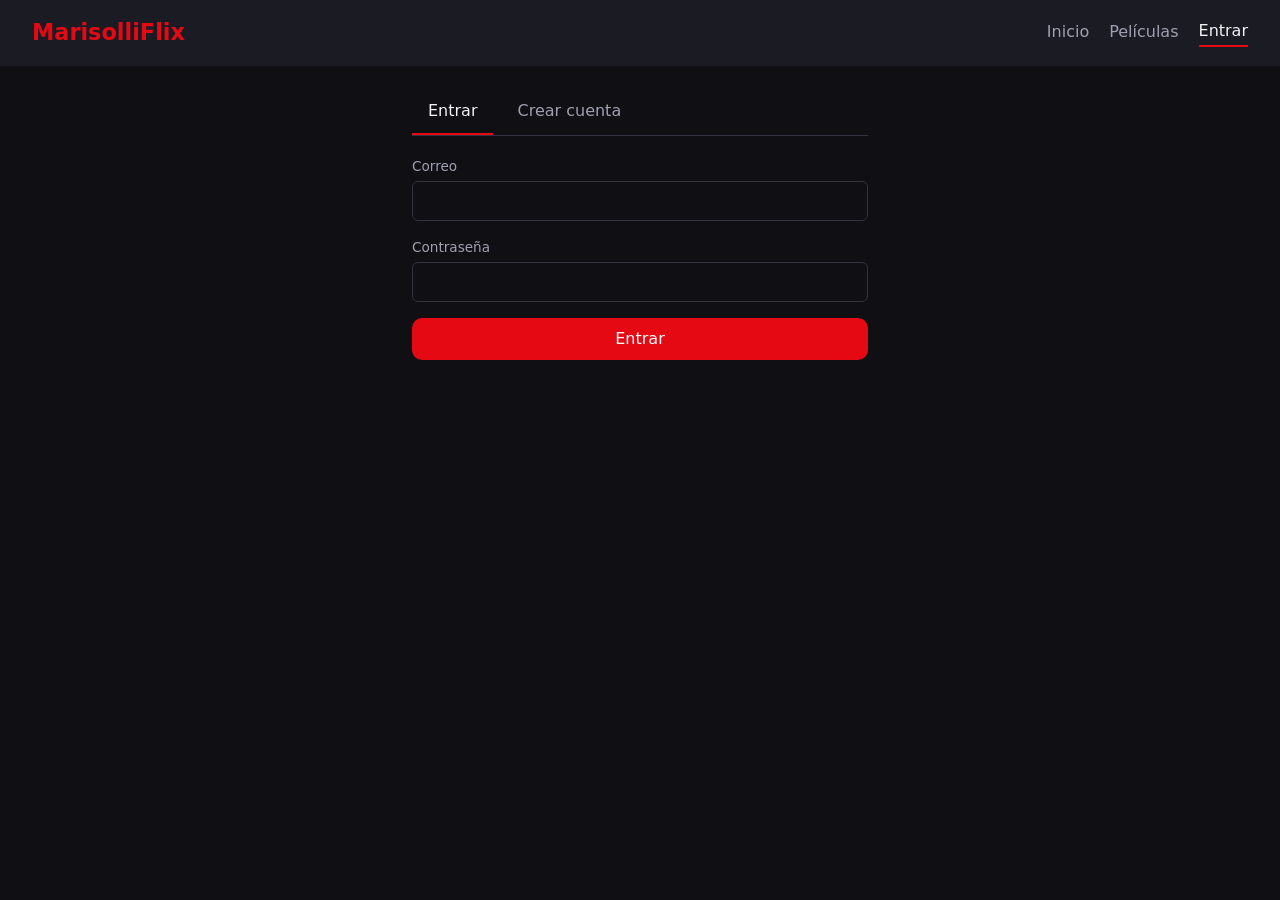
==== pages/admin.html @ 51718915 "[HU-14][FE] Panel de administracion y propuesta de peliculas Agrega inicio de sesion y registro, for" ====
<!DOCTYPE html>
<html lang="es">
<head>
  <meta charset="UTF-8">
  <meta name="viewport" content="width=device-width, initial-scale=1">
  <title>MarisolliFlix · Administración</title>
  <link rel="stylesheet" href="../css/styles.css">
</head>
<body>
  <header class="header">
    <a class="logo" href="../index.html">MarisolliFlix</a>
    <nav class="nav">
      <a href="../index.html">Inicio</a>
      <a href="listado.html">Películas</a>
    </nav>
  </header>
  <main>
    <section class="section">
      <h1>Panel de administración</h1>
      <p id="aviso-acceso" class="state state--error" hidden></p>

      <div id="panel-admin" hidden>
        <div class="tabs" role="tablist">
          <button class="tab active" role="tab" data-tab="categorias" aria-selected="true">Categorías</button>
          <button class="tab" role="tab" data-tab="peliculas" aria-selected="false">Películas</button>
          <button class="tab" role="tab" data-tab="pendientes" aria-selected="false">Pendientes <span id="contador-pendientes" class="badge" hidden></span></button>
        </div>

        <div id="tab-categorias" role="tabpanel">
          <div class="toolbar"><button class="btn" data-accion="nueva-cat">Nueva categoría</button></div>
          <div id="lista-categorias" data-lista="categorias"></div>
        </div>

        <div id="tab-peliculas" role="tabpanel" hidden>
          <div class="toolbar">
            <button class="btn" data-accion="nueva-peli">Nueva película</button>
            <label>Estado
              <select id="filtro-estado">
                <option value="">Todos</option>
                <option value="pending">Pendientes</option>
                <option value="approved">Aprobadas</option>
                <option value="rejected">Rechazadas</option>
              </select>
            </label>
          </div>
          <div id="lista-peliculas" data-lista="peliculas"></div>
        </div>

        <div id="tab-pendientes" role="tabpanel" hidden>
          <div id="lista-pendientes" data-lista="pendientes"></div>
        </div>
      </div>
    </section>
  </main>
  <script type="module" src="../js/main.js"></script>
  <script type="module" src="../js/pages/admin.js"></script>
</body>
</html>
---- css/styles.css ----
:root {
  --bg: #0f0f14;
  --surface: #1b1b24;
  --text: #f2f2f5;
  --muted: #a0a0b0;
  --accent: #e50914;
  --radius: 10px;
  --danger: #c0392b;
  --ok: #2ecc71;
  --borde: #33333f;
}
* { box-sizing: border-box; margin: 0; padding: 0; }
body { font-family: system-ui, sans-serif; background: var(--bg); color: var(--text); line-height: 1.5; }
a { color: inherit; text-decoration: none; }

.header { display: flex; align-items: center; justify-content: space-between; gap: 1rem; flex-wrap: wrap; padding: 1rem 2rem; background: var(--surface); position: sticky; top: 0; z-index: 10; }
.logo { color: var(--accent); font-weight: 800; font-size: 1.4rem; }
.nav { display: flex; gap: 1.25rem; align-items: center; flex-wrap: wrap; }
.nav a { color: var(--muted); padding-bottom: 2px; }
.nav a:hover, .nav a.active { color: var(--text); border-bottom: 2px solid var(--accent); }

.section { padding: 1.5rem 2rem; }
.section h1, .section h2 { margin-bottom: 1rem; }

.hero { min-height: 280px; display: flex; align-items: flex-end; padding: 2rem; background: linear-gradient(135deg, #3a0b10, #14141c); }
.hero__content { max-width: 560px; display: grid; gap: .75rem; justify-items: start; }
.hero h1 { font-size: clamp(1.8rem, 5vw, 3rem); }
.hero p { color: var(--muted); }

.btn { display: inline-block; background: var(--accent); color: #fff; border: 0; padding: .55rem 1.1rem; border-radius: var(--radius); cursor: pointer; font: inherit; }
.btn:disabled { opacity: .4; cursor: not-allowed; }
.badge { background: rgba(255, 255, 255, .12); padding: .15rem .55rem; border-radius: 999px; font-size: .85rem; }

.toolbar { display: flex; gap: 1rem; flex-wrap: wrap; margin-bottom: 1.25rem; }
.toolbar label { display: grid; gap: .25rem; color: var(--muted); font-size: .85rem; }
.toolbar select { background: var(--surface); color: var(--text); border: 1px solid #33333f; border-radius: 6px; padding: .45rem .7rem; font: inherit; }

.grid { display: grid; grid-template-columns: repeat(auto-fill, minmax(170px, 1fr)); gap: 1rem; }
.card { background: var(--surface); border-radius: var(--radius); overflow: hidden; transition: transform .15s; }
.card:hover { transform: translateY(-4px); }
.card img, .card__placeholder { width: 100%; aspect-ratio: 2 / 3; object-fit: cover; display: block; }
.card__placeholder { display: grid; place-items: center; font-size: 3rem; font-weight: 800; background: linear-gradient(160deg, #2b2b3a, #14141c); color: var(--accent); }
.card__body { padding: .75rem; display: grid; gap: .3rem; justify-items: start; }
.card__title { font-size: 1rem; }
.card__meta { color: var(--muted); font-size: .8rem; }

.card--skeleton { aspect-ratio: 2 / 3.6; animation: pulse 1.2s ease-in-out infinite; }
@keyframes pulse { 50% { opacity: .45; } }

.state { grid-column: 1 / -1; text-align: center; padding: 2rem; color: var(--muted); }
.state--error { color: #ff6b6b; }

.paginacion { display: flex; justify-content: center; align-items: center; gap: 1rem; margin-top: 1.5rem; }

.nav__salir { background: none; border: 0; color: var(--muted); font: inherit; cursor: pointer; padding-bottom: 2px; }
.nav__salir:hover { color: var(--text); }

.section--angosta { max-width: 520px; margin: 0 auto; }
.ayuda { color: var(--muted); margin-bottom: 1rem; }

/* Formularios */
.form { display: grid; gap: 1rem; }
.form label { display: grid; gap: .3rem; color: var(--muted); font-size: .85rem; }
.form input, .form select, .form textarea { background: var(--bg); color: var(--text); border: 1px solid var(--borde); border-radius: 6px; padding: .55rem .7rem; font: inherit; width: 100%; }
.form input:focus, .form select:focus, .form textarea:focus, .toolbar select:focus { outline: 2px solid var(--accent); outline-offset: 1px; }
.form textarea { resize: vertical; }
.form__fila { display: grid; grid-template-columns: 1fr 1fr; gap: 1rem; }
.form__error { background: rgba(192, 57, 43, .18); border: 1px solid var(--danger); color: #ff8d80; padding: .6rem .8rem; border-radius: 6px; font-size: .9rem; }

.btn--sec { background: #2c2c3a; }
.btn--peligro { background: var(--danger); }
.badge--approved { background: rgba(46, 204, 113, .2); color: var(--ok); }
.badge--rejected { background: rgba(192, 57, 43, .25); color: #ff8d80; }
.badge--pending { background: rgba(241, 196, 15, .2); color: #f1c40f; }

/* Pestañas */
.tabs { display: flex; gap: .5rem; flex-wrap: wrap; border-bottom: 1px solid var(--borde); margin-bottom: 1.25rem; }
.tab { background: none; border: 0; color: var(--muted); font: inherit; padding: .6rem 1rem; cursor: pointer; border-bottom: 2px solid transparent; }
.tab:hover { color: var(--text); }
.tab.active { color: var(--text); border-bottom-color: var(--accent); }
[hidden] { display: none !important; }

/* Listas del panel */
.lista { list-style: none; display: grid; gap: .75rem; }
.fila { display: flex; justify-content: space-between; align-items: center; gap: 1rem; background: var(--surface); border-radius: var(--radius); padding: .85rem 1rem; }
.fila__info { display: grid; gap: .2rem; min-width: 0; flex: 1; }
.fila__meta { color: var(--muted); font-size: .85rem; display: flex; gap: .4rem; flex-wrap: wrap; align-items: center; }
.fila__desc { color: var(--muted); font-size: .85rem; overflow: hidden; display: -webkit-box; -webkit-line-clamp: 2; -webkit-box-orient: vertical; }
.fila__acciones { display: flex; gap: .5rem; flex-shrink: 0; }

/* Modales */
.modal { margin: auto; border: 0; border-radius: var(--radius); background: var(--surface); color: var(--text); width: min(520px, calc(100% - 2rem)); max-height: calc(100vh - 2rem); padding: 0; }
.modal::backdrop { background: rgba(0, 0, 0, .65); }
.modal__caja { display: grid; gap: 1rem; padding: 1.25rem; }
.modal__acciones { display: flex; justify-content: flex-end; gap: .5rem; }

/* Avisos */
#avisos { position: fixed; right: 1rem; bottom: 1rem; display: grid; gap: .5rem; z-index: 50; max-width: calc(100% - 2rem); }
.aviso { background: var(--surface); border-left: 4px solid var(--ok); padding: .7rem 1rem; border-radius: 6px; box-shadow: 0 4px 16px rgba(0, 0, 0, .4); }
.aviso--error { border-left-color: var(--danger); }

@media (max-width: 600px) {
  .header, .section { padding-left: 1rem; padding-right: 1rem; }
  .grid { grid-template-columns: repeat(2, 1fr); }
  .fila { flex-direction: column; align-items: stretch; }
  .fila__acciones .btn { flex: 1; }
  .form__fila { grid-template-columns: 1fr; }
  .modal__acciones { flex-direction: column-reverse; }
  .modal__acciones .btn { width: 100%; }
}
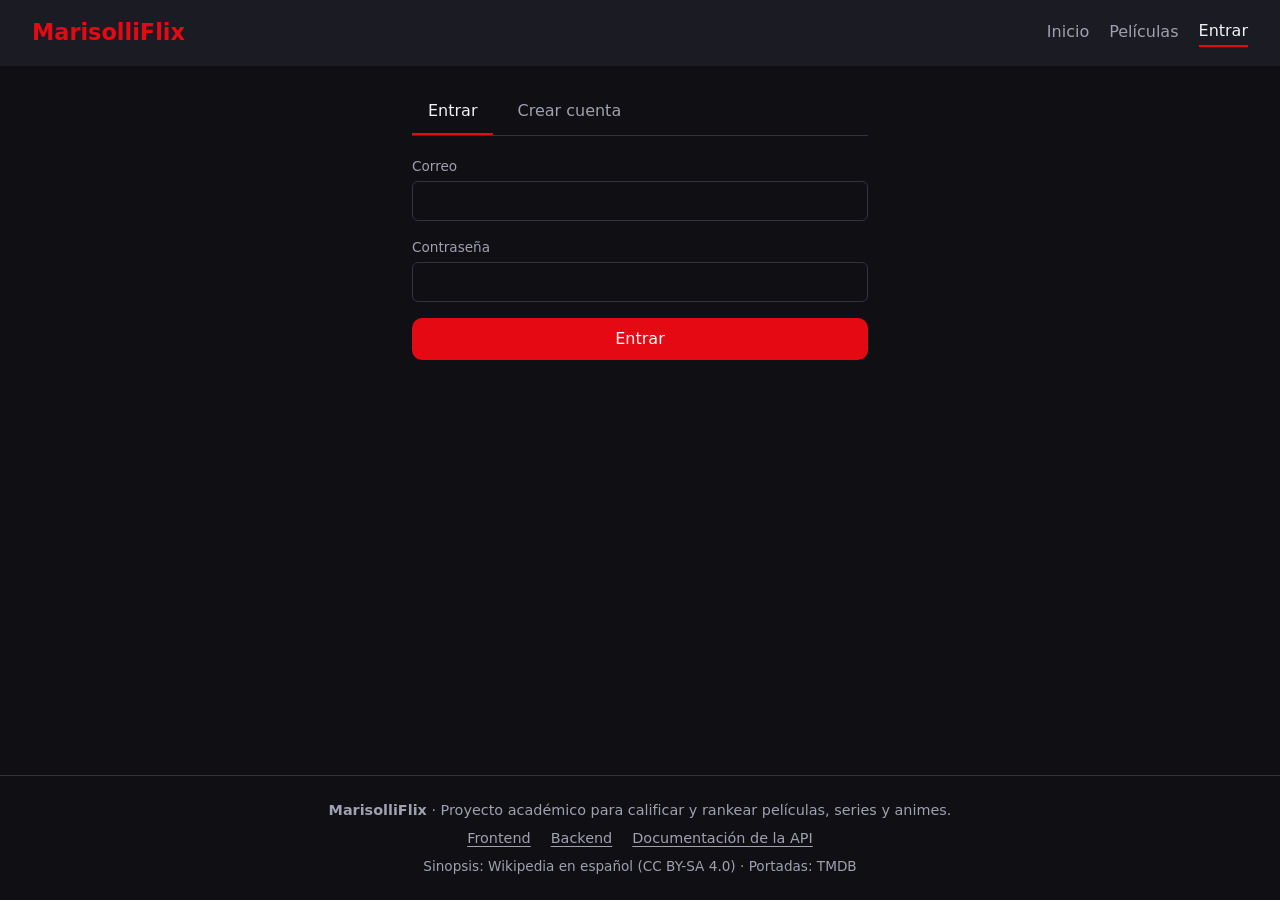
==== commit fc9dc6c1: "fix: completa las mejoras del informe (portadas WebP, imagen og y meta de 5 paginas) Las mejoras int" ====
--- a/pages/admin.html
+++ b/pages/admin.html
@@ -4,6 +4,18 @@
   <meta charset="UTF-8">
   <meta name="viewport" content="width=device-width, initial-scale=1">
   <title>MarisolliFlix · Administración</title>
+  <meta name="description" content="Panel de administración de MarisolliFlix.">
+  <meta name="theme-color" content="#0f0f14">
+  <meta name="robots" content="noindex, nofollow">
+  <meta property="og:type" content="website">
+  <meta property="og:site_name" content="MarisolliFlix">
+  <meta property="og:locale" content="es_ES">
+  <meta property="og:title" content="Administración · MarisolliFlix">
+  <meta property="og:description" content="Panel de administración de MarisolliFlix.">
+  <meta property="og:url" content="https://marisolliflix.pamcing.me/pages/admin.html">
+  <meta property="og:image" content="https://marisolliflix.pamcing.me/assets/img/og.png">
+  <meta name="twitter:card" content="summary_large_image">
+  <link rel="icon" type="image/png" href="../assets/img/favicon.png">
   <link rel="stylesheet" href="../css/styles.css">
 </head>
 <body>
--- a/css/styles.css
+++ b/css/styles.css
@@ -10,7 +10,8 @@
   --borde: #33333f;
 }
 * { box-sizing: border-box; margin: 0; padding: 0; }
-body { font-family: system-ui, sans-serif; background: var(--bg); color: var(--text); line-height: 1.5; }
+body { font-family: system-ui, sans-serif; background: var(--bg); color: var(--text); line-height: 1.5; min-height: 100vh; display: flex; flex-direction: column; }
+main { flex: 1; }
 a { color: inherit; text-decoration: none; }
 
 .header { display: flex; align-items: center; justify-content: space-between; gap: 1rem; flex-wrap: wrap; padding: 1rem 2rem; background: var(--surface); position: sticky; top: 0; z-index: 10; }
@@ -25,7 +26,7 @@
 .hero { min-height: 280px; display: flex; align-items: flex-end; padding: 2rem; background: linear-gradient(135deg, #3a0b10, #14141c); }
 .hero__content { max-width: 560px; display: grid; gap: .75rem; justify-items: start; }
 .hero h1 { font-size: clamp(1.8rem, 5vw, 3rem); }
-.hero p { color: var(--muted); }
+.hero p { color: var(--muted); font-size: 1.05rem; display: -webkit-box; -webkit-line-clamp: 3; -webkit-box-orient: vertical; overflow: hidden; }
 
 .btn { display: inline-block; background: var(--accent); color: #fff; border: 0; padding: .55rem 1.1rem; border-radius: var(--radius); cursor: pointer; font: inherit; }
 .btn:disabled { opacity: .4; cursor: not-allowed; }
@@ -35,19 +36,25 @@
 .toolbar label { display: grid; gap: .25rem; color: var(--muted); font-size: .85rem; }
 .toolbar select { background: var(--surface); color: var(--text); border: 1px solid #33333f; border-radius: 6px; padding: .45rem .7rem; font: inherit; }
 
-.grid { display: grid; grid-template-columns: repeat(auto-fill, minmax(170px, 1fr)); gap: 1rem; }
+.grid { --cols: 6; --gap: 1rem; display: flex; flex-wrap: wrap; justify-content: center; gap: var(--gap); max-width: 1400px; margin: 0 auto; }
+.grid > .card { flex: 0 0 calc((100% - (var(--cols) - 1) * var(--gap)) / var(--cols)); min-width: 0; }
 .card { background: var(--surface); border-radius: var(--radius); overflow: hidden; transition: transform .15s; }
 .card:hover { transform: translateY(-4px); }
 .card img, .card__placeholder { width: 100%; aspect-ratio: 2 / 3; object-fit: cover; display: block; }
+.card img { height: auto; }
+.card picture, .card img { background: linear-gradient(160deg, #2b2b3a, #14141c); }
+.card picture, .detalle__poster picture { display: block; }
 .card__placeholder { display: grid; place-items: center; font-size: 3rem; font-weight: 800; background: linear-gradient(160deg, #2b2b3a, #14141c); color: var(--accent); }
 .card__body { padding: .75rem; display: grid; gap: .3rem; justify-items: start; }
-.card__title { font-size: 1rem; }
-.card__meta { color: var(--muted); font-size: .8rem; }
+.card__title { font-size: .95rem; display: -webkit-box; -webkit-line-clamp: 2; -webkit-box-orient: vertical; overflow: hidden; }
+.card__meta { color: var(--muted); font-size: .85rem; }
+
+.card__link { display: block; height: 100%; }
 
 .card--skeleton { aspect-ratio: 2 / 3.6; animation: pulse 1.2s ease-in-out infinite; }
 @keyframes pulse { 50% { opacity: .45; } }
 
-.state { grid-column: 1 / -1; text-align: center; padding: 2rem; color: var(--muted); }
+.state { flex: 1 0 100%; text-align: center; padding: 2rem; color: var(--muted); }
 .state--error { color: #ff6b6b; }
 
 .paginacion { display: flex; justify-content: center; align-items: center; gap: 1rem; margin-top: 1.5rem; }
@@ -99,12 +106,101 @@
 .aviso { background: var(--surface); border-left: 4px solid var(--ok); padding: .7rem 1rem; border-radius: 6px; box-shadow: 0 4px 16px rgba(0, 0, 0, .4); }
 .aviso--error { border-left-color: var(--danger); }
 
+/* Detalle de película */
+.section--detalle { max-width: 1100px; margin: 0 auto; }
+.volver { display: inline-block; color: var(--muted); margin-bottom: 1rem; }
+.volver:hover, .enlace { color: var(--text); }
+.enlace { text-decoration: underline; text-decoration-color: var(--accent); text-underline-offset: 3px; }
+.detalle { display: grid; grid-template-columns: 280px 1fr; gap: 2rem; align-items: start; }
+.detalle__poster { border-radius: var(--radius); overflow: hidden; aspect-ratio: 2 / 3; background: linear-gradient(160deg, #2b2b3a, #14141c); }
+.detalle__poster .card__placeholder { font-size: 7rem; }
+.detalle__poster img { display: block; width: 100%; height: auto; aspect-ratio: 2 / 3; object-fit: cover; }
+.detalle__info { display: grid; gap: 1rem; }
+.detalle__info h1 { margin: 0; font-size: clamp(1.6rem, 4vw, 2.4rem); }
+.detalle__meta { color: var(--muted); display: flex; gap: .5rem; flex-wrap: wrap; align-items: center; }
+.detalle__stats { display: grid; grid-template-columns: repeat(4, 1fr); gap: .75rem; }
+.detalle__stats div { background: var(--surface); border-radius: var(--radius); padding: .75rem 1rem; }
+.detalle__stats dt { color: var(--muted); font-size: .85rem; }
+.detalle__stats dd { font-size: 1.3rem; font-weight: 700; }
+.detalle__desc { line-height: 1.7; max-width: 70ch; }
+
+.resenas { list-style: none; display: grid; gap: 1rem; margin-top: 1.5rem; }
+.resena { background: var(--surface); border-radius: var(--radius); padding: 1rem 1.25rem; display: grid; gap: .5rem; border: 1px solid transparent; }
+.resena--propia { border-color: var(--accent); }
+.resena__cab { display: flex; gap: .6rem; flex-wrap: wrap; align-items: center; }
+.resena__fecha { color: var(--muted); font-size: .85rem; }
+.resena__nota { margin-left: auto; color: #f5c518; font-weight: 700; }
+.resena__titulo { font-size: 1.05rem; }
+.resena__texto { color: #d8d8e0; white-space: pre-line; overflow-wrap: anywhere; }
+.resena__pie { display: flex; gap: .5rem; flex-wrap: wrap; align-items: center; margin-top: .25rem; }
+.voto { background: #2c2c3a; color: var(--text); border: 1px solid transparent; border-radius: 999px; padding: .25rem .8rem; font: inherit; font-size: .9rem; cursor: pointer; }
+.voto:hover:not(:disabled) { border-color: var(--muted); }
+.voto[aria-pressed="true"] { background: rgba(229, 9, 20, .25); border-color: var(--accent); }
+.voto:disabled { opacity: .5; cursor: wait; }
+/* Conteo informativo (tu propia reseña no se puede votar): sin aspecto de botón */
+.voto--solo { cursor: default; color: var(--muted); font-size: .9rem; margin-right: .4rem; }
+.btn--chico { padding: .3rem .8rem; font-size: .85rem; }
+.form--resena { background: var(--surface); border-radius: var(--radius); padding: 1.25rem; max-width: 640px; }
+.form--resena h3 { margin: 0; }
+.resenas .state { background: var(--surface); border-radius: var(--radius); }
+
+/* Ventana emergente con la informacion de una pelicula */
+.detalle__titulo { margin: 0; font-size: clamp(1.4rem, 3.5vw, 2.3rem); }
+.detalle-vista__resenas { margin-top: 2rem; }
+.modal--pelicula { width: min(980px, calc(100% - 2rem)); max-height: calc(100vh - 2rem); overflow-y: auto; overscroll-behavior: contain; }
+.modal__cerrar { position: sticky; top: .6rem; float: right; margin: .6rem .6rem 0 0; width: 2.3rem; height: 2.3rem; border: 0; border-radius: 50%; background: rgba(0, 0, 0, .6); color: var(--text); font-size: 1.6rem; line-height: 1; cursor: pointer; z-index: 2; }
+.modal__cerrar:hover { background: var(--accent); }
+.modal--pelicula .detalle__stats div { background: rgba(255, 255, 255, .06); }
+.modal__contenido { padding: 1.5rem; clear: both; }
+body:has(dialog[open]) { overflow: hidden; }
+@media (min-width: 701px) { .modal--pelicula .detalle { grid-template-columns: 240px 1fr; } }
+
+@media (max-width: 1100px) { .grid { --cols: 4; } }
+@media (max-width: 800px) { .grid { --cols: 3; } }
+
+@media (max-width: 700px) {
+  .detalle { grid-template-columns: 1fr; }
+  .detalle__poster { max-width: 260px; }
+  .detalle__stats { grid-template-columns: repeat(2, 1fr); }
+}
+
 @media (max-width: 600px) {
   .header, .section { padding-left: 1rem; padding-right: 1rem; }
-  .grid { grid-template-columns: repeat(2, 1fr); }
+  .grid { --cols: 2; }
   .fila { flex-direction: column; align-items: stretch; }
   .fila__acciones .btn { flex: 1; }
   .form__fila { grid-template-columns: 1fr; }
   .modal__acciones { flex-direction: column-reverse; }
   .modal__acciones .btn { width: 100%; }
 }
+
+/* Accesibilidad: el foco se ve al navegar con teclado */
+:focus-visible { outline: 2px solid var(--accent); outline-offset: 3px; border-radius: 4px; }
+.card__link:focus-visible { outline-offset: -3px; border-radius: var(--radius); }
+.btn:focus-visible, .tab:focus-visible, .voto:focus-visible, .modal__cerrar:focus-visible { outline-color: #fff; box-shadow: 0 0 0 4px rgba(229, 9, 20, .55); }
+
+/* Menu de navegacion en pantallas angostas */
+.nav__toggle { display: none; background: none; border: 1px solid var(--borde); color: var(--text); font-size: 1.3rem; line-height: 1; padding: .35rem .7rem; border-radius: 8px; cursor: pointer; }
+.nav__toggle:hover { border-color: var(--muted); }
+
+/* Pie de pagina */
+.footer { margin-top: 3rem; padding: 1.5rem 2rem; border-top: 1px solid var(--borde); color: var(--muted); font-size: .9rem; display: grid; gap: .4rem; text-align: center; }
+.footer__enlaces { display: flex; justify-content: center; gap: 1.25rem; flex-wrap: wrap; }
+.footer a { text-decoration: underline; text-underline-offset: 3px; }
+.footer a:hover { color: var(--text); }
+.footer__creditos { font-size: .85rem; }
+
+@media (max-width: 700px) {
+  .nav__toggle { display: inline-flex; }
+  .nav { display: none; width: 100%; flex-direction: column; align-items: stretch; gap: 0; padding-top: .5rem; }
+  .nav.nav--abierto { display: flex; }
+  .nav a, .nav__salir { padding: .8rem .25rem; border-bottom: 1px solid var(--borde); text-align: left; }
+  .nav a:hover, .nav a.active { border-bottom: 1px solid var(--accent); }
+  .footer { padding: 1.25rem 1rem; }
+}
+
+/* Quien pide menos movimiento no ve animaciones ni transiciones */
+@media (prefers-reduced-motion: reduce) {
+  *, *::before, *::after { animation-duration: .01ms !important; animation-iteration-count: 1 !important; transition-duration: .01ms !important; scroll-behavior: auto !important; }
+  .card:hover { transform: none; }
+}
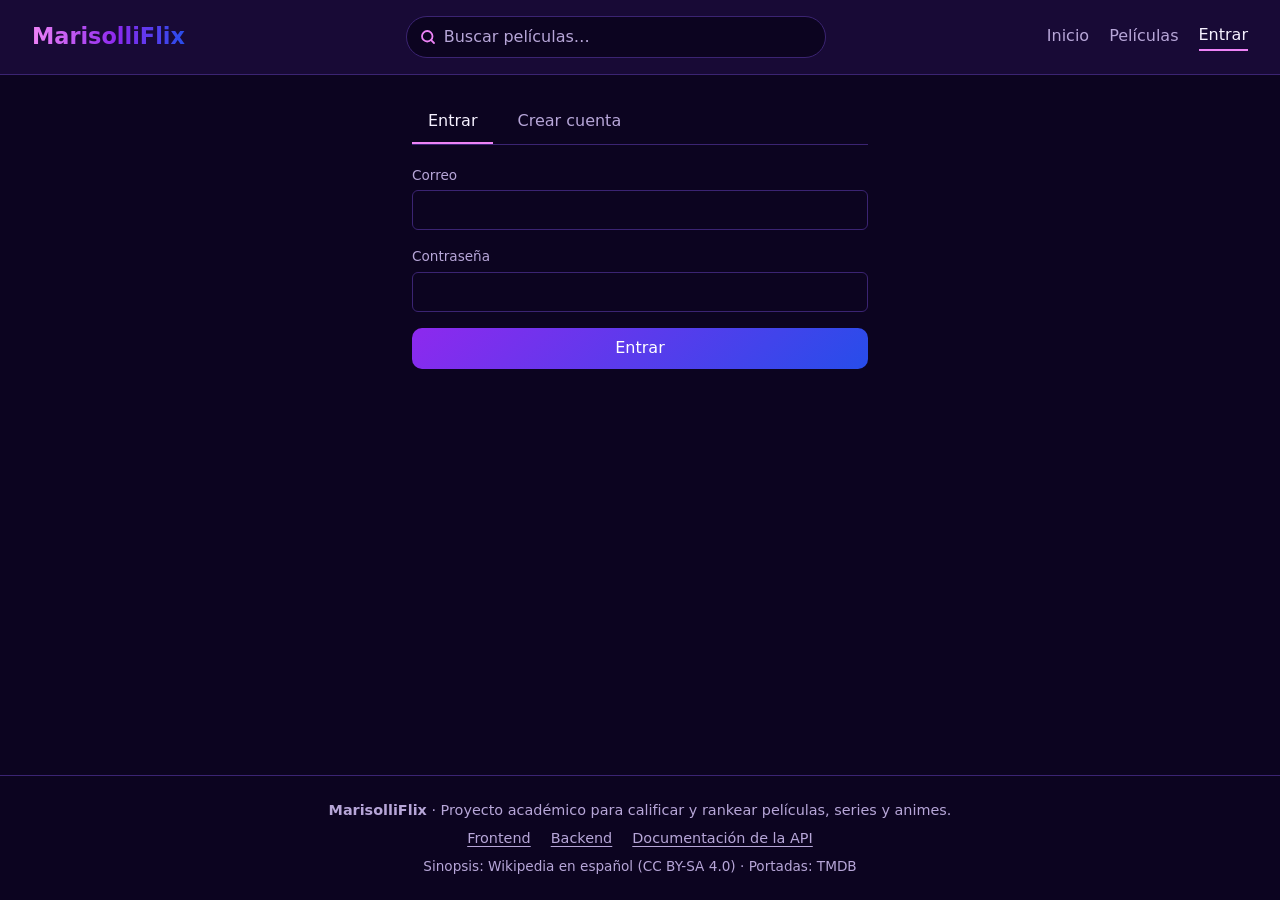
==== commit 18daaa48: "feat: nueva paleta, barra de busqueda, trailer, donde ver, IMDb, mi lista y portada en el inicio" ====
--- a/pages/admin.html
+++ b/pages/admin.html
@@ -5,7 +5,7 @@
   <meta name="viewport" content="width=device-width, initial-scale=1">
   <title>MarisolliFlix · Administración</title>
   <meta name="description" content="Panel de administración de MarisolliFlix.">
-  <meta name="theme-color" content="#0f0f14">
+  <meta name="theme-color" content="#0c0420">
   <meta name="robots" content="noindex, nofollow">
   <meta property="og:type" content="website">
   <meta property="og:site_name" content="MarisolliFlix">
--- a/css/styles.css
+++ b/css/styles.css
@@ -1,50 +1,77 @@
 :root {
-  --bg: #0f0f14;
-  --surface: #1b1b24;
-  --text: #f2f2f5;
-  --muted: #a0a0b0;
-  --accent: #e50914;
+  /* Paleta de MarisolliFlix */
+  --violeta-profundo: #3A008C;
+  --violeta: #8D29EE;
+  --rosa-claro: #EE83F6;
+  --rosa: #DB5B9A;
+  --azul: #274DEA;
+
+  /* Fondos y textos derivados del violeta profundo */
+  --bg: #0c0420;
+  --surface: #180a36;
+  --surface-2: #26114f;
+  --borde: #3b2472;
+  --text: #f6f1ff;
+  --muted: #b7a6d8;
+
+  /* Usos */
+  --accent: var(--violeta);
+  --accent-claro: var(--rosa-claro);
+  --gradiente: linear-gradient(135deg, var(--violeta), var(--azul));
+  --gradiente-calido: linear-gradient(135deg, var(--violeta), var(--rosa));
+  --estrella: var(--rosa-claro);
   --radius: 10px;
-  --danger: #c0392b;
-  --ok: #2ecc71;
-  --borde: #33333f;
+  --danger: #e5484d;
+  --ok: #3ddc97;
 }
 * { box-sizing: border-box; margin: 0; padding: 0; }
 body { font-family: system-ui, sans-serif; background: var(--bg); color: var(--text); line-height: 1.5; min-height: 100vh; display: flex; flex-direction: column; }
 main { flex: 1; }
 a { color: inherit; text-decoration: none; }
 
-.header { display: flex; align-items: center; justify-content: space-between; gap: 1rem; flex-wrap: wrap; padding: 1rem 2rem; background: var(--surface); position: sticky; top: 0; z-index: 10; }
-.logo { color: var(--accent); font-weight: 800; font-size: 1.4rem; }
+.header { border-bottom: 1px solid var(--borde); display: flex; align-items: center; justify-content: space-between; gap: 1rem; flex-wrap: wrap; padding: 1rem 2rem; background: var(--surface); position: sticky; top: 0; z-index: 10; }
+.logo { font-weight: 800; font-size: 1.4rem; background: linear-gradient(90deg, var(--rosa-claro), var(--violeta) 55%, var(--azul)); -webkit-background-clip: text; background-clip: text; color: transparent; }
 .nav { display: flex; gap: 1.25rem; align-items: center; flex-wrap: wrap; }
 .nav a { color: var(--muted); padding-bottom: 2px; }
-.nav a:hover, .nav a.active { color: var(--text); border-bottom: 2px solid var(--accent); }
+.nav a:hover, .nav a.active { color: var(--text); border-bottom: 2px solid var(--rosa-claro); }
 
 .section { padding: 1.5rem 2rem; }
 .section h1, .section h2 { margin-bottom: 1rem; }
 
-.hero { min-height: 280px; display: flex; align-items: flex-end; padding: 2rem; background: linear-gradient(135deg, #3a0b10, #14141c); }
-.hero__content { max-width: 560px; display: grid; gap: .75rem; justify-items: start; }
-.hero h1 { font-size: clamp(1.8rem, 5vw, 3rem); }
+.hero { min-height: 280px; display: flex; align-items: flex-end; padding: 2rem; background:
+  radial-gradient(ellipse at 85% 10%, rgba(219, 91, 154, .45), transparent 55%),
+  radial-gradient(ellipse at 10% 90%, rgba(39, 77, 234, .35), transparent 50%),
+  linear-gradient(135deg, var(--violeta-profundo), var(--bg)); }
+.hero { position: relative; overflow: hidden; isolation: isolate; justify-content: space-between; gap: 2rem; }
+.hero__fondo { position: absolute; inset: 0 0 0 40%; z-index: -1; background-size: cover; background-position: center 25%; filter: blur(28px) saturate(1.3); opacity: .35; -webkit-mask-image: linear-gradient(90deg, transparent, #000 45%); mask-image: linear-gradient(90deg, transparent, #000 45%); }
+.hero__portada { flex: 0 0 auto; width: clamp(180px, 20vw, 260px); align-self: center; margin-right: 4%; transform: rotate(3deg); transition: transform .3s; filter: drop-shadow(0 18px 40px rgba(141, 41, 238, .55)); }
+.hero__portada:hover { transform: rotate(0deg) scale(1.03); }
+.hero__portada img { display: block; width: 100%; height: auto; aspect-ratio: 2 / 3; object-fit: cover; border-radius: 14px; -webkit-mask-image: linear-gradient(180deg, #000 70%, transparent); mask-image: linear-gradient(180deg, #000 70%, transparent); }
+.hero__content { max-width: 760px; display: grid; gap: .75rem; justify-items: start; }
+.hero h1 { font-size: clamp(1.6rem, 4vw, 2.5rem); text-wrap: balance; }
 .hero p { color: var(--muted); font-size: 1.05rem; display: -webkit-box; -webkit-line-clamp: 3; -webkit-box-orient: vertical; overflow: hidden; }
 
-.btn { display: inline-block; background: var(--accent); color: #fff; border: 0; padding: .55rem 1.1rem; border-radius: var(--radius); cursor: pointer; font: inherit; }
+.btn { display: inline-block; background: var(--gradiente); color: #fff; border: 0; padding: .55rem 1.1rem; border-radius: var(--radius); cursor: pointer; font: inherit; }
+.btn:hover:not(:disabled) { filter: brightness(1.12); }
 .btn:disabled { opacity: .4; cursor: not-allowed; }
-.badge { background: rgba(255, 255, 255, .12); padding: .15rem .55rem; border-radius: 999px; font-size: .85rem; }
+.badge { background: rgba(238, 131, 246, .16); color: var(--rosa-claro); padding: .15rem .55rem; border-radius: 999px; font-size: .85rem; }
 
 .toolbar { display: flex; gap: 1rem; flex-wrap: wrap; margin-bottom: 1.25rem; }
 .toolbar label { display: grid; gap: .25rem; color: var(--muted); font-size: .85rem; }
-.toolbar select { background: var(--surface); color: var(--text); border: 1px solid #33333f; border-radius: 6px; padding: .45rem .7rem; font: inherit; }
+.toolbar select { background: var(--surface); color: var(--text); border: 1px solid var(--borde); border-radius: 6px; padding: .45rem .7rem; font: inherit; }
 
 .grid { --cols: 6; --gap: 1rem; display: flex; flex-wrap: wrap; justify-content: center; gap: var(--gap); max-width: 1400px; margin: 0 auto; }
-.grid > .card { flex: 0 0 calc((100% - (var(--cols) - 1) * var(--gap)) / var(--cols)); min-width: 0; }
-.card { background: var(--surface); border-radius: var(--radius); overflow: hidden; transition: transform .15s; }
-.card:hover { transform: translateY(-4px); }
+.grid > .card, .grid > .lista-item { flex: 0 0 calc((100% - (var(--cols) - 1) * var(--gap)) / var(--cols)); min-width: 0; }
+.lista-item { display: grid; gap: .5rem; align-content: start; }
+.btn--lista { justify-self: start; background: var(--surface-2); border: 1px solid var(--violeta); }
+.btn--lista-activa { background: var(--gradiente-calido); border-color: transparent; }
+.card { background: var(--surface); border: 1px solid transparent; border-radius: var(--radius); overflow: hidden; transition: transform .15s; }
+.card:hover { transform: translateY(-4px); border-color: var(--violeta); box-shadow: 0 8px 24px rgba(141, 41, 238, .35); }
 .card img, .card__placeholder { width: 100%; aspect-ratio: 2 / 3; object-fit: cover; display: block; }
 .card img { height: auto; }
-.card picture, .card img { background: linear-gradient(160deg, #2b2b3a, #14141c); }
+.card picture, .card img { background: linear-gradient(160deg, var(--surface-2), var(--bg)); }
 .card picture, .detalle__poster picture { display: block; }
-.card__placeholder { display: grid; place-items: center; font-size: 3rem; font-weight: 800; background: linear-gradient(160deg, #2b2b3a, #14141c); color: var(--accent); }
+.card__placeholder { display: grid; place-items: center; font-size: 3rem; font-weight: 800; background: linear-gradient(160deg, var(--surface-2), var(--bg)); color: var(--rosa-claro); }
 .card__body { padding: .75rem; display: grid; gap: .3rem; justify-items: start; }
 .card__title { font-size: .95rem; display: -webkit-box; -webkit-line-clamp: 2; -webkit-box-orient: vertical; overflow: hidden; }
 .card__meta { color: var(--muted); font-size: .85rem; }
@@ -64,17 +91,27 @@
 
 .section--angosta { max-width: 520px; margin: 0 auto; }
 .ayuda { color: var(--muted); margin-bottom: 1rem; }
+
+/* Solo para lectores de pantalla */
+.sr-only { position: absolute; width: 1px; height: 1px; padding: 0; margin: -1px; overflow: hidden; clip: rect(0, 0, 0, 0); white-space: nowrap; border: 0; }
+
+/* Barra de búsqueda del encabezado */
+.buscador { position: relative; flex: 1 1 260px; max-width: 420px; }
+.buscador input { width: 100%; background: var(--bg); color: var(--text); border: 1px solid var(--borde); border-radius: 999px; padding: .5rem 1rem .5rem 2.3rem; font: inherit; transition: border-color .15s, box-shadow .15s; }
+.buscador input::placeholder { color: var(--muted); }
+.buscador input:focus { outline: none; border-color: var(--rosa-claro); box-shadow: 0 0 0 3px rgba(238, 131, 246, .25); }
+.buscador__icono { position: absolute; left: .85rem; top: 50%; transform: translateY(-50%); color: var(--rosa-claro); pointer-events: none; }
 
 /* Formularios */
 .form { display: grid; gap: 1rem; }
 .form label { display: grid; gap: .3rem; color: var(--muted); font-size: .85rem; }
 .form input, .form select, .form textarea { background: var(--bg); color: var(--text); border: 1px solid var(--borde); border-radius: 6px; padding: .55rem .7rem; font: inherit; width: 100%; }
-.form input:focus, .form select:focus, .form textarea:focus, .toolbar select:focus { outline: 2px solid var(--accent); outline-offset: 1px; }
+.form input:focus, .form select:focus, .form textarea:focus, .toolbar select:focus { outline: 2px solid var(--accent-claro); outline-offset: 1px; }
 .form textarea { resize: vertical; }
 .form__fila { display: grid; grid-template-columns: 1fr 1fr; gap: 1rem; }
 .form__error { background: rgba(192, 57, 43, .18); border: 1px solid var(--danger); color: #ff8d80; padding: .6rem .8rem; border-radius: 6px; font-size: .9rem; }
 
-.btn--sec { background: #2c2c3a; }
+.btn--sec { background: var(--surface-2); border: 1px solid var(--borde); }
 .btn--peligro { background: var(--danger); }
 .badge--approved { background: rgba(46, 204, 113, .2); color: var(--ok); }
 .badge--rejected { background: rgba(192, 57, 43, .25); color: #ff8d80; }
@@ -84,7 +121,7 @@
 .tabs { display: flex; gap: .5rem; flex-wrap: wrap; border-bottom: 1px solid var(--borde); margin-bottom: 1.25rem; }
 .tab { background: none; border: 0; color: var(--muted); font: inherit; padding: .6rem 1rem; cursor: pointer; border-bottom: 2px solid transparent; }
 .tab:hover { color: var(--text); }
-.tab.active { color: var(--text); border-bottom-color: var(--accent); }
+.tab.active { color: var(--text); border-bottom-color: var(--rosa-claro); }
 [hidden] { display: none !important; }
 
 /* Listas del panel */
@@ -96,8 +133,8 @@
 .fila__acciones { display: flex; gap: .5rem; flex-shrink: 0; }
 
 /* Modales */
-.modal { margin: auto; border: 0; border-radius: var(--radius); background: var(--surface); color: var(--text); width: min(520px, calc(100% - 2rem)); max-height: calc(100vh - 2rem); padding: 0; }
-.modal::backdrop { background: rgba(0, 0, 0, .65); }
+.modal { margin: auto; border: 1px solid var(--borde); border-radius: var(--radius); background: var(--surface); color: var(--text); width: min(520px, calc(100% - 2rem)); max-height: calc(100vh - 2rem); padding: 0; }
+.modal::backdrop { background: rgba(12, 4, 32, .75); backdrop-filter: blur(3px); }
 .modal__caja { display: grid; gap: 1rem; padding: 1.25rem; }
 .modal__acciones { display: flex; justify-content: flex-end; gap: .5rem; }
 
@@ -110,15 +147,18 @@
 .section--detalle { max-width: 1100px; margin: 0 auto; }
 .volver { display: inline-block; color: var(--muted); margin-bottom: 1rem; }
 .volver:hover, .enlace { color: var(--text); }
-.enlace { text-decoration: underline; text-decoration-color: var(--accent); text-underline-offset: 3px; }
+.enlace { text-decoration: underline; text-decoration-color: var(--rosa-claro); text-underline-offset: 3px; }
 .detalle { display: grid; grid-template-columns: 280px 1fr; gap: 2rem; align-items: start; }
-.detalle__poster { border-radius: var(--radius); overflow: hidden; aspect-ratio: 2 / 3; background: linear-gradient(160deg, #2b2b3a, #14141c); }
+.detalle__poster { border-radius: var(--radius); overflow: hidden; aspect-ratio: 2 / 3; background: linear-gradient(160deg, var(--surface-2), var(--bg)); }
 .detalle__poster .card__placeholder { font-size: 7rem; }
 .detalle__poster img { display: block; width: 100%; height: auto; aspect-ratio: 2 / 3; object-fit: cover; }
 .detalle__info { display: grid; gap: 1rem; }
 .detalle__info h1 { margin: 0; font-size: clamp(1.6rem, 4vw, 2.4rem); }
 .detalle__meta { color: var(--muted); display: flex; gap: .5rem; flex-wrap: wrap; align-items: center; }
-.detalle__stats { display: grid; grid-template-columns: repeat(4, 1fr); gap: .75rem; }
+.detalle__stats { display: grid; grid-template-columns: repeat(5, 1fr); gap: .75rem; }
+.detalle__stats .stat--imdb dd { color: var(--rosa-claro); }
+.card__badges { display: flex; flex-wrap: wrap; gap: .35rem; }
+.badge--imdb { background: rgba(39, 77, 234, .25); color: #c9d3ff; }
 .detalle__stats div { background: var(--surface); border-radius: var(--radius); padding: .75rem 1rem; }
 .detalle__stats dt { color: var(--muted); font-size: .85rem; }
 .detalle__stats dd { font-size: 1.3rem; font-weight: 700; }
@@ -126,16 +166,16 @@
 
 .resenas { list-style: none; display: grid; gap: 1rem; margin-top: 1.5rem; }
 .resena { background: var(--surface); border-radius: var(--radius); padding: 1rem 1.25rem; display: grid; gap: .5rem; border: 1px solid transparent; }
-.resena--propia { border-color: var(--accent); }
+.resena--propia { border-color: var(--violeta); }
 .resena__cab { display: flex; gap: .6rem; flex-wrap: wrap; align-items: center; }
 .resena__fecha { color: var(--muted); font-size: .85rem; }
-.resena__nota { margin-left: auto; color: #f5c518; font-weight: 700; }
+.resena__nota { margin-left: auto; color: var(--estrella); font-weight: 700; }
 .resena__titulo { font-size: 1.05rem; }
-.resena__texto { color: #d8d8e0; white-space: pre-line; overflow-wrap: anywhere; }
+.resena__texto { color: #e4dbf5; white-space: pre-line; overflow-wrap: anywhere; }
 .resena__pie { display: flex; gap: .5rem; flex-wrap: wrap; align-items: center; margin-top: .25rem; }
-.voto { background: #2c2c3a; color: var(--text); border: 1px solid transparent; border-radius: 999px; padding: .25rem .8rem; font: inherit; font-size: .9rem; cursor: pointer; }
+.voto { background: var(--surface-2); color: var(--text); border: 1px solid transparent; border-radius: 999px; padding: .25rem .8rem; font: inherit; font-size: .9rem; cursor: pointer; }
 .voto:hover:not(:disabled) { border-color: var(--muted); }
-.voto[aria-pressed="true"] { background: rgba(229, 9, 20, .25); border-color: var(--accent); }
+.voto[aria-pressed="true"] { background: rgba(219, 91, 154, .28); border-color: var(--rosa); }
 .voto:disabled { opacity: .5; cursor: wait; }
 /* Conteo informativo (tu propia reseña no se puede votar): sin aspecto de botón */
 .voto--solo { cursor: default; color: var(--muted); font-size: .9rem; margin-right: .4rem; }
@@ -144,12 +184,39 @@
 .form--resena h3 { margin: 0; }
 .resenas .state { background: var(--surface); border-radius: var(--radius); }
 
+/* Trailer y "Dónde ver" */
+.extra { display: grid; gap: .75rem; justify-items: start; margin-top: .5rem; }
+.extra__titulo { font-size: 1.15rem; margin: 0; }
+.detalle-vista > div > .extra { margin-top: 2rem; }
+.ayuda--chica { font-size: .9rem; margin: 0; }
+.trailer { width: 100%; aspect-ratio: 16 / 9; border-radius: var(--radius); overflow: hidden; background: var(--bg); border: 1px solid var(--borde); }
+.trailer iframe { width: 100%; height: 100%; border: 0; display: block; }
+.trailer__portada { position: relative; width: 100%; height: 100%; padding: 0; border: 0; cursor: pointer; background: #000; display: block; }
+.trailer__portada img { width: 100%; height: 100%; object-fit: cover; display: block; opacity: .85; transition: opacity .15s; }
+.trailer__portada:hover img { opacity: 1; }
+.trailer__play { position: absolute; inset: 0; margin: auto; width: 4.5rem; height: 4.5rem; border-radius: 50%; display: grid; place-items: center; font-size: 1.8rem; color: #fff; background: var(--gradiente-calido); box-shadow: 0 6px 24px rgba(141, 41, 238, .55); padding-left: .3rem; }
+.plataformas { display: flex; flex-wrap: wrap; gap: .5rem; }
+.plataforma { display: inline-flex; align-items: center; gap: .35rem; padding: .45rem .95rem; border-radius: 999px; font-weight: 600; font-size: .95rem; color: #fff; background: var(--surface-2); border: 1px solid var(--borde); transition: transform .15s, border-color .15s; }
+.plataforma:hover { transform: translateY(-2px); border-color: var(--rosa-claro); }
+.plataforma--netflix { background: #b20710; border-color: #b20710; }
+.plataforma--prime { background: #0f79af; border-color: #0f79af; }
+.plataforma--disney { background: #0e2a7a; border-color: #0e2a7a; }
+.plataforma--max { background: var(--azul); border-color: var(--azul); }
+.plataforma--appletv { background: #1d1d1f; border-color: #48484a; }
+.plataforma--paramount { background: #0064ff; border-color: #0064ff; }
+.plataforma--crunchyroll { background: #c74a0c; border-color: #c74a0c; }
+.plataforma--vix { background: #c43d12; border-color: #c43d12; }
+.plataforma--youtube { background: #c00; border-color: #c00; }
+.form__grupo { border: 1px solid var(--borde); border-radius: 8px; padding: .6rem .9rem; display: grid; gap: .75rem; }
+.form__grupo summary { cursor: pointer; color: var(--text); font-weight: 600; }
+.form__grupo[open] summary { margin-bottom: .25rem; }
+
 /* Ventana emergente con la informacion de una pelicula */
 .detalle__titulo { margin: 0; font-size: clamp(1.4rem, 3.5vw, 2.3rem); }
 .detalle-vista__resenas { margin-top: 2rem; }
 .modal--pelicula { width: min(980px, calc(100% - 2rem)); max-height: calc(100vh - 2rem); overflow-y: auto; overscroll-behavior: contain; }
 .modal__cerrar { position: sticky; top: .6rem; float: right; margin: .6rem .6rem 0 0; width: 2.3rem; height: 2.3rem; border: 0; border-radius: 50%; background: rgba(0, 0, 0, .6); color: var(--text); font-size: 1.6rem; line-height: 1; cursor: pointer; z-index: 2; }
-.modal__cerrar:hover { background: var(--accent); }
+.modal__cerrar:hover { background: var(--violeta); }
 .modal--pelicula .detalle__stats div { background: rgba(255, 255, 255, .06); }
 .modal__contenido { padding: 1.5rem; clear: both; }
 body:has(dialog[open]) { overflow: hidden; }
@@ -159,6 +226,8 @@
 @media (max-width: 800px) { .grid { --cols: 3; } }
 
 @media (max-width: 700px) {
+  .hero__portada { display: none; }
+  .hero__fondo { inset: 0; opacity: .25; }
   .detalle { grid-template-columns: 1fr; }
   .detalle__poster { max-width: 260px; }
   .detalle__stats { grid-template-columns: repeat(2, 1fr); }
@@ -175,9 +244,9 @@
 }
 
 /* Accesibilidad: el foco se ve al navegar con teclado */
-:focus-visible { outline: 2px solid var(--accent); outline-offset: 3px; border-radius: 4px; }
+:focus-visible { outline: 2px solid var(--accent-claro); outline-offset: 3px; border-radius: 4px; }
 .card__link:focus-visible { outline-offset: -3px; border-radius: var(--radius); }
-.btn:focus-visible, .tab:focus-visible, .voto:focus-visible, .modal__cerrar:focus-visible { outline-color: #fff; box-shadow: 0 0 0 4px rgba(229, 9, 20, .55); }
+.btn:focus-visible, .tab:focus-visible, .voto:focus-visible, .modal__cerrar:focus-visible { outline-color: #fff; box-shadow: 0 0 0 4px rgba(238, 131, 246, .55); }
 
 /* Menu de navegacion en pantallas angostas */
 .nav__toggle { display: none; background: none; border: 1px solid var(--borde); color: var(--text); font-size: 1.3rem; line-height: 1; padding: .35rem .7rem; border-radius: 8px; cursor: pointer; }
@@ -191,11 +260,13 @@
 .footer__creditos { font-size: .85rem; }
 
 @media (max-width: 700px) {
+  .buscador { order: 3; flex-basis: 100%; max-width: none; }
+  .nav { order: 4; }
   .nav__toggle { display: inline-flex; }
   .nav { display: none; width: 100%; flex-direction: column; align-items: stretch; gap: 0; padding-top: .5rem; }
   .nav.nav--abierto { display: flex; }
   .nav a, .nav__salir { padding: .8rem .25rem; border-bottom: 1px solid var(--borde); text-align: left; }
-  .nav a:hover, .nav a.active { border-bottom: 1px solid var(--accent); }
+  .nav a:hover, .nav a.active { border-bottom: 1px solid var(--rosa-claro); }
   .footer { padding: 1.25rem 1rem; }
 }
 
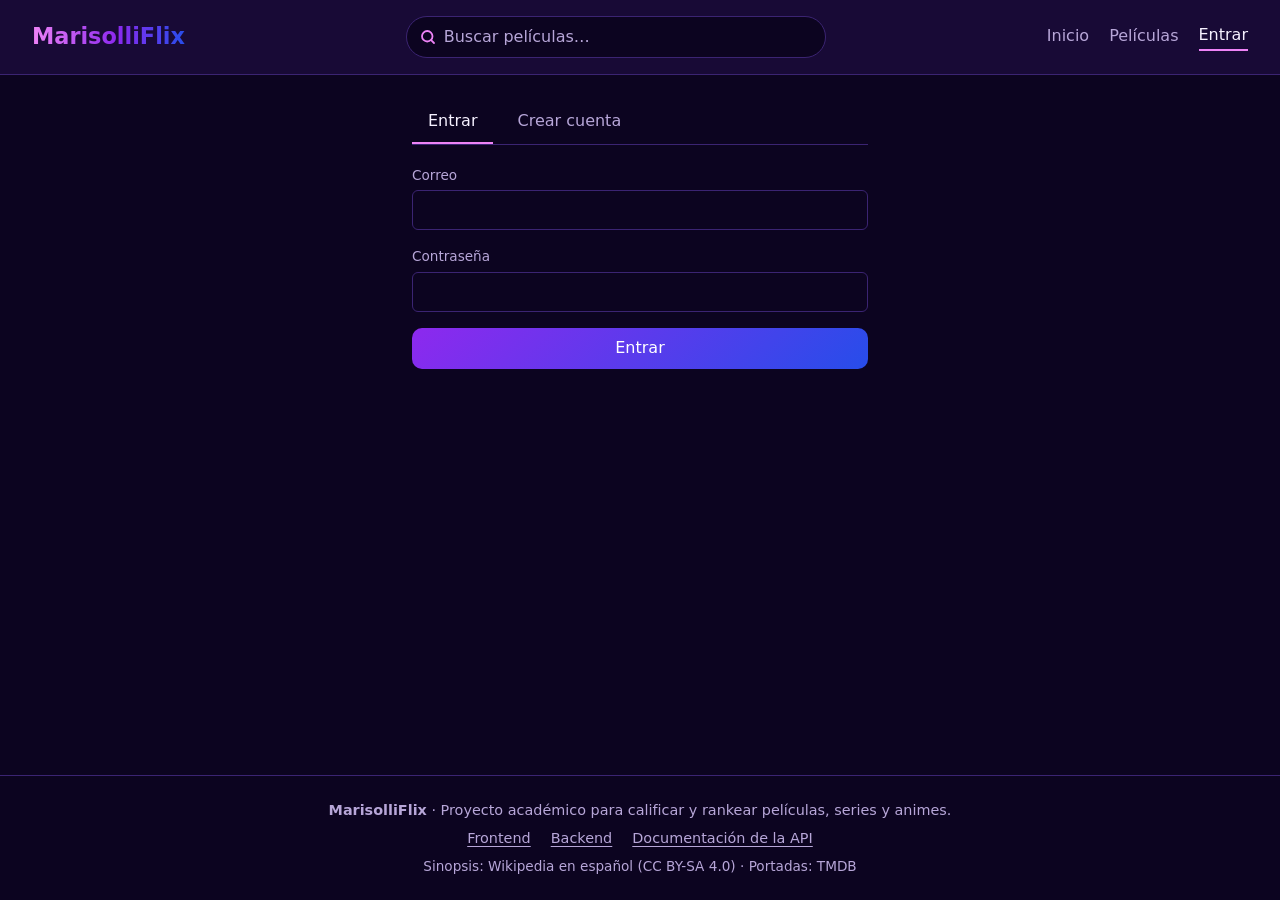
==== commit 17f6613b: "fix: la imagen para compartir pasa a og.jpg (101 KB) para que WhatsApp la muestre El og.png violeta " ====
--- a/pages/admin.html
+++ b/pages/admin.html
@@ -13,7 +13,10 @@
   <meta property="og:title" content="Administración · MarisolliFlix">
   <meta property="og:description" content="Panel de administración de MarisolliFlix.">
   <meta property="og:url" content="https://marisolliflix.pamcing.me/pages/admin.html">
-  <meta property="og:image" content="https://marisolliflix.pamcing.me/assets/img/og.png">
+  <meta property="og:image" content="https://marisolliflix.pamcing.me/assets/img/og.jpg?v=3">
+  <meta property="og:image:type" content="image/jpeg">
+  <meta property="og:image:width" content="1200">
+  <meta property="og:image:height" content="630">
   <meta name="twitter:card" content="summary_large_image">
   <link rel="icon" type="image/png" href="../assets/img/favicon.png">
   <link rel="stylesheet" href="../css/styles.css">
